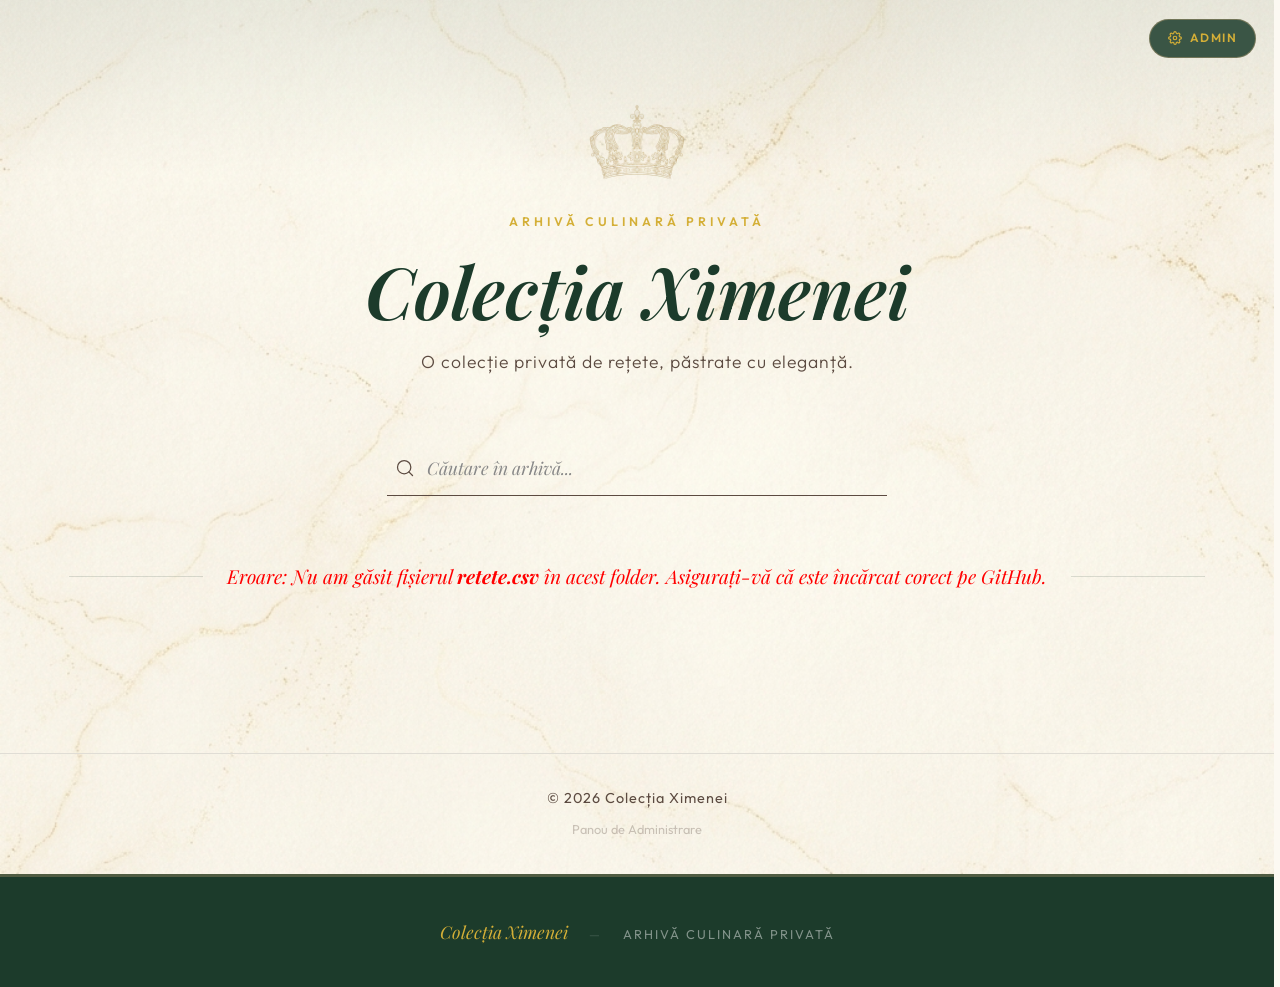
==== index.html @ 9524b045 "Site de rețete cu admin care salvează direct în GitHub Co-Authored-By: Claude Opus 5.5 <noreply@anth" ====
<!DOCTYPE html>
<html lang="ro">
<head>
    <meta charset="UTF-8">
    <meta name="viewport" content="width=device-width, initial-scale=1.0">
    <title>Colecția Ximenei</title>
    <meta name="description" content="Colecția privată de rețete.">
    
    <!-- Old Money Fonts: Playfair Display for regal headings, Outfit for clean text -->
    <link rel="preconnect" href="https://fonts.googleapis.com">
    <link rel="preconnect" href="https://fonts.gstatic.com" crossorigin>
    <link href="https://fonts.googleapis.com/css2?family=Outfit:wght@300;400;500;600&family=Playfair+Display:ital,wght@0,400;0,600;0,700;1,400;1,600&display=swap" rel="stylesheet">
    
    <script src="https://cdnjs.cloudflare.com/ajax/libs/PapaParse/5.4.1/papaparse.min.js"></script>
<link rel="stylesheet" href="style.css">
    <style>
        .admin-fab {
            position: fixed;
            top: 1.2rem;
            right: 1.5rem;
            z-index: 999;
            background: rgba(28, 59, 43, 0.85);
            color: var(--gold, #C7A977);
            border: 1px solid rgba(199,169,119,0.4);
            border-radius: 50px;
            padding: 0.5rem 1.1rem;
            font-family: 'Outfit', sans-serif;
            font-size: 0.75rem;
            font-weight: 600;
            letter-spacing: 1.5px;
            text-transform: uppercase;
            text-decoration: none;
            backdrop-filter: blur(8px);
            transition: 0.25s;
            display: flex;
            align-items: center;
            gap: 0.5rem;
        }
        .admin-fab:hover {
            background: rgba(28, 59, 43, 1);
            border-color: var(--gold, #C7A977);
            color: #E8C98A;
            transform: translateY(-1px);
            box-shadow: 0 6px 20px rgba(0,0,0,0.2);
        }
    </style>
</head>
<body>

    <!-- Floating Admin Button -->
    <a href="admin.html" class="admin-fab" title="Panou de administrare">
        <svg xmlns="http://www.w3.org/2000/svg" width="14" height="14" viewBox="0 0 24 24" fill="none" stroke="currentColor" stroke-width="2" stroke-linecap="round" stroke-linejoin="round"><circle cx="12" cy="12" r="3"></circle><path d="M19.4 15a1.65 1.65 0 0 0 .33 1.82l.06.06a2 2 0 0 1-2.83 2.83l-.06-.06a1.65 1.65 0 0 0-1.82-.33 1.65 1.65 0 0 0-1 1.51V21a2 2 0 0 1-4 0v-.09A1.65 1.65 0 0 0 9 19.4a1.65 1.65 0 0 0-1.82.33l-.06.06a2 2 0 0 1-2.83-2.83l.06-.06A1.65 1.65 0 0 0 4.68 15a1.65 1.65 0 0 0-1.51-1H3a2 2 0 0 1 0-4h.09A1.65 1.65 0 0 0 4.6 9a1.65 1.65 0 0 0-.33-1.82l-.06-.06a2 2 0 0 1 2.83-2.83l.06.06A1.65 1.65 0 0 0 9 4.68a1.65 1.65 0 0 0 1-1.51V3a2 2 0 0 1 4 0v.09a1.65 1.65 0 0 0 1 1.51 1.65 1.65 0 0 0 1.82-.33l.06-.06a2 2 0 0 1 2.83 2.83l-.06.06A1.65 1.65 0 0 0 19.4 9a1.65 1.65 0 0 0 1.51 1H21a2 2 0 0 1 0 4h-.09a1.65 1.65 0 0 0-1.51 1z"></path></svg>
        Admin
    </a>

    <header class="hero">
        <div class="hero-content">
            <img src="imagini/crown.jpg" alt="Coroană" class="hero-crown">
            <div class="subtitle">ARHIVĂ CULINARĂ PRIVATĂ</div>
            <h1>Colecția Ximenei</h1>
            <p>O colecție privată de rețete, păstrate cu eleganță.</p>
        </div>
    </header>

    <div class="search-wrapper">
        <div class="search-container">
            <svg class="search-icon" xmlns="http://www.w3.org/2000/svg" width="20" height="20" viewBox="0 0 24 24" fill="none" stroke="currentColor" stroke-width="1.5" stroke-linecap="round" stroke-linejoin="round"><circle cx="11" cy="11" r="8"></circle><line x1="21" y1="21" x2="16.65" y2="16.65"></line></svg>
            <input type="text" id="searchInput" placeholder="Căutare în arhivă...">
        </div>
    </div>

    <main>
        <div class="stats-container">
            <div class="stats-line"></div>
            <div class="stats" id="stats">Încărcare arhivă...</div>
            <div class="stats-line"></div>
        </div>
        
        <div class="recipe-grid" id="recipeGrid">
            <!-- Recipe cards will be injected here -->
        </div>
    </main>

    <footer style="text-align: center; padding: 2rem; border-top: 1px solid #E0DDD5; margin-top: 2rem;">
        <p style="color: var(--text-secondary); font-size: 0.9rem; letter-spacing: 1px;">&copy; 2026 Colecția Ximenei</p>
        <a href="admin.html" style="color: var(--text-secondary); opacity: 0.3; text-decoration: none; font-size: 0.8rem; margin-top: 0.5rem; display: inline-block;">Panou de Administrare</a>
    </footer>

    <!-- Modal -->
    <div class="modal-overlay" id="recipeModal">
        <div class="modal-content">
            <button class="close-modal" id="closeModal" aria-label="Închide">
                <svg xmlns="http://www.w3.org/2000/svg" width="24" height="24" viewBox="0 0 24 24" fill="none" stroke="currentColor" stroke-width="1.5" stroke-linecap="round" stroke-linejoin="round"><line x1="18" y1="6" x2="6" y2="18"></line><line x1="6" y1="6" x2="18" y2="18"></line></svg>
            </button>
            <div class="modal-header">
                <span class="source-badge" id="modalSource" style="display: none;">Sursa</span>
                <h2 id="modalTitle">Nume Rețetă</h2>
            </div>
            <div class="modal-layout">
                <div class="modal-image-col">
                    <img id="modalImage" src="" alt="Imagine Rețetă">
                    <div class="carousel-controls" id="carouselControls" style="display: none;">
                        <button id="prevImage">&lt;</button>
                        <span id="imageIndicator">1 / 1</span>
                        <button id="nextImage">&gt;</button>
                    </div>
                </div>
                <div class="modal-ingredients" id="modalIngredients">
                    <!-- Ingredients go here -->
                </div>
                <div class="modal-prep" id="modalPreparation">
                    <!-- Preparation goes here -->
                </div>
            </div>
        </div>
    </div>

    <!-- Lightbox for Image Zoom -->
    <div class="lightbox-overlay" id="lightboxOverlay">
        <button class="close-lightbox" id="closeLightbox" aria-label="Închide">
            <svg xmlns="http://www.w3.org/2000/svg" width="32" height="32" viewBox="0 0 24 24" fill="none" stroke="currentColor" stroke-width="1.5" stroke-linecap="round" stroke-linejoin="round"><line x1="18" y1="6" x2="6" y2="18"></line><line x1="6" y1="6" x2="18" y2="18"></line></svg>
        </button>
        <img src="" alt="Imagine Mare" id="lightboxImage">
    </div>

    <script src="app.js"></script>

    <footer style="
        background: var(--dark-green, #1C3B2B);
        color: rgba(255,255,255,0.45);
        text-align: center;
        padding: 2.5rem 2rem;
        font-size: 0.8rem;
        letter-spacing: 2px;
        text-transform: uppercase;
        font-family: 'Outfit', sans-serif;
        border-top: 3px solid rgba(199,169,119,0.3);
    ">
        <span style="color: var(--gold, #C7A977); font-family: 'Playfair Display', serif; font-style: italic; font-size: 1.1rem; letter-spacing: 0; text-transform: none;">Colecția Ximenei</span>
        <span style="margin: 0 1rem; opacity: 0.3;">—</span>
        Arhivă culinară privată
    </footer>
</body>
</html>
---- style.css ----
:root {
    --bg-color: #FCF9F2; /* Crem luminos, foarte pur și elegant */
    --text-primary: #2C1E16; /* Maron Închis / Dark Brown */
    --text-secondary: #5C4B41; /* Maron secundar */
    --gold: #D4AF37; /* Auriu rafinat */
    --dark-green: #1C3B2B; /* Verde închis elegant */
    --card-bg: #FFFFFF;
    --border-radius: 2px;
    --transition: all 0.5s ease;
}

* {
    margin: 0;
    padding: 0;
    box-sizing: border-box;
}

html {
    scrollbar-gutter: stable;
    overflow-y: scroll;
}

html.no-scroll {
    overflow: hidden;
}

body {
    font-family: 'Outfit', sans-serif;
    background-color: var(--bg-color);
    background-image: url('imagini/bg.jpg');
    background-size: cover;
    background-attachment: fixed;
    background-position: center;
    color: var(--text-primary);
    line-height: 1.7;
    -webkit-font-smoothing: antialiased;
}

h1, h2, h3, h4, h5, h6, .subtitle {
    font-family: 'Playfair Display', serif;
}

/* Hero Section */
.hero {
    padding: 6rem 2rem 4rem;
    text-align: center;
    position: relative;
    background-image: linear-gradient(to bottom, rgba(28, 59, 43, 0.08) 0%, transparent 40%);
}

.hero-content {
    max-width: 800px;
    margin: 0 auto;
}

.subtitle {
    font-size: 0.78rem;
    letter-spacing: 4px;
    color: var(--gold);
    text-transform: uppercase;
    margin-bottom: 1.2rem;
    font-weight: 600;
    font-family: 'Outfit', sans-serif;
}

.hero-crown {
    width: 140px;
    height: auto;
    margin-bottom: 0.8rem;
    opacity: 0.92;
    mix-blend-mode: multiply;
    animation: crownFloat 4s ease-in-out infinite;
}

@keyframes crownFloat {
    0%, 100% { transform: translateY(0); }
    50% { transform: translateY(-5px); }
}

.hero h1 {
    font-size: 4.5rem;
    font-weight: 600;
    color: var(--dark-green);
    margin-bottom: 1rem;
    line-height: 1.1;
    font-style: italic;
}

.hero p {
    font-size: 1.1rem;
    color: var(--text-secondary);
    font-weight: 300;
    letter-spacing: 1px;
}

/* Search Bar - Understated & Elegant */
.search-wrapper {
    padding: 0 2rem;
    margin-bottom: 4rem;
    display: flex;
    justify-content: center;
}

.search-container {
    position: relative;
    width: 100%;
    max-width: 500px;
    border-bottom: 1px solid var(--text-secondary);
}

#searchInput {
    width: 100%;
    padding: 1rem 1rem 1rem 2.5rem;
    font-size: 1.1rem;
    border: none;
    background: transparent;
    transition: var(--transition);
    font-family: 'Playfair Display', serif;
    font-style: italic;
    outline: none;
    color: var(--text-primary);
}

#searchInput::placeholder {
    color: #888;
}

#searchInput:focus {
    border-bottom-color: var(--dark-green);
}

.search-container:focus-within {
    border-bottom-color: var(--dark-green);
}

.search-container:focus-within .search-icon {
    color: var(--dark-green);
}

.search-icon {
    position: absolute;
    left: 0.5rem;
    top: 50%;
    transform: translateY(-50%);
    color: var(--text-secondary);
}

/* Main Content */
main {
    max-width: 1200px;
    margin: 0 auto;
    padding: 0 2rem 5rem;
}

.stats-container {
    display: flex;
    align-items: center;
    justify-content: center;
    margin-bottom: 3rem;
}

.stats-line {
    height: 1px;
    background: var(--dark-green);
    opacity: 0.15;
    flex-grow: 1;
}

.stats {
    padding: 0 1.5rem;
    color: var(--dark-green);
    font-family: 'Playfair Display', serif;
    font-style: italic;
    font-size: 1.2rem;
}

/* Recipe Grid */
.recipe-grid {
    display: grid;
    grid-template-columns: repeat(auto-fill, minmax(320px, 1fr));
    gap: 3rem;
}

/* Classic Cards */
.recipe-card {
    background: #FDFCF9;
    padding: 10px;
    border: 1px solid #E0DDD5;
    border-radius: 2px;
    transition: var(--transition);
    display: flex;
    flex-direction: column;
    position: relative;
    cursor: pointer;
    box-shadow: 0 4px 20px rgba(0,0,0,0.03);
}

.recipe-card::after {
    content: '';
    position: absolute;
    top: 4px; left: 4px; right: 4px; bottom: 4px;
    border: 1px solid rgba(212, 175, 55, 0.3);
    pointer-events: none;
    z-index: 10;
    transition: var(--transition);
}

.recipe-card:hover {
    transform: translateY(-5px);
    box-shadow: 0 15px 35px rgba(0, 0, 0, 0.08);
    border-color: var(--gold);
}

.recipe-card:hover::after {
    border-color: var(--gold);
}

.recipe-img {
    width: 100%;
    aspect-ratio: 1 / 1;
    object-fit: cover;
    transition: filter 0.5s ease;
}

.recipe-card:hover .recipe-img {
    filter: brightness(1.05);
}

.recipe-content {
    padding: 2rem 1.5rem 1rem;
    display: flex;
    flex-direction: column;
    flex-grow: 1;
    background: #FDFCF9;
    text-align: center;
    position: relative;
    z-index: 2;
}

.recipe-title {
    font-size: 1.8rem;
    font-weight: 600;
    margin-bottom: 1rem;
    color: var(--dark-green);
    line-height: 1.2;
}

.recipe-source {
    display: inline-block;
    color: var(--text-secondary);
    font-size: 0.75rem;
    font-weight: 700;
    text-transform: uppercase;
    letter-spacing: 2px;
    margin-bottom: 1rem;
}

.recipe-excerpt {
    color: var(--text-secondary);
    font-size: 0.95rem;
    margin-bottom: 2rem;
    flex-grow: 1;
    display: -webkit-box;
    -webkit-line-clamp: 3;
    -webkit-box-orient: vertical;
    overflow: hidden;
    font-weight: 300;
}

.view-btn {
    background: transparent;
    color: var(--dark-green);
    border: none;
    border-top: 1px solid #E0DDD5;
    padding: 1.2rem;
    font-weight: 600;
    font-size: 0.8rem;
    letter-spacing: 2px;
    text-transform: uppercase;
    cursor: pointer;
    transition: var(--transition);
    font-family: 'Outfit', sans-serif;
    text-align: center;
    width: 100%;
    margin-top: auto;
}

.recipe-card:hover .view-btn {
    color: var(--gold);
    border-top-color: var(--gold);
}

/* Modal - Classic Letter Style */
.modal-overlay {
    position: fixed;
    top: 0;
    left: 0;
    width: 100%;
    height: 100%;
    background: rgba(27, 42, 36, 0.8);
    display: flex;
    justify-content: center;
    align-items: center;
    z-index: 1000;
    opacity: 0;
    visibility: hidden;
    transition: var(--transition);
    padding: 0.75rem;
}

.modal-overlay.active {
    opacity: 1;
    visibility: visible;
}

.modal-content {
    background: #FDFCF9;
    padding: 10px;
    width: 98vw;
    max-width: 1800px;
    height: 95vh;
    border-radius: 2px;
    box-shadow: 0 25px 50px rgba(0, 0, 0, 0.3);
    display: flex;
    flex-direction: column;
    transform: translateY(20px);
    transition: var(--transition);
    position: relative;
    border: 1px solid #E0DDD5;
}

.modal-content::after {
    content: '';
    position: absolute;
    top: 4px; left: 4px; right: 4px; bottom: 4px;
    border: 1px solid rgba(212, 175, 55, 0.3);
    pointer-events: none;
    z-index: 10;
    transition: var(--transition);
}

.modal-layout {
    display: flex;
    width: 100%;
    gap: 3rem;
    padding: 0 4rem 4rem;
    overflow-y: auto;
    flex-grow: 1;
}

.modal-image-col {
    flex: 1;
    background: transparent;
    position: relative;
    display: flex;
    justify-content: center;
    align-items: flex-start;
    border-right: 1px solid #E0DDD5;
    padding-right: 3rem;
}

.modal-image-col img {
    width: 100%;
    height: auto;
    aspect-ratio: 1 / 1;
    object-fit: cover;
    box-shadow: 0 10px 30px rgba(0,0,0,0.1);
    cursor: zoom-in;
}

.carousel-controls {
    position: absolute;
    bottom: 1rem;
    display: flex;
    align-items: center;
    gap: 1.5rem;
    background: rgba(253, 252, 249, 0.9);
    padding: 0.8rem 1.5rem;
    border-radius: 50px;
    color: var(--dark-green);
    font-weight: 600;
    box-shadow: 0 5px 15px rgba(0,0,0,0.1);
    border: 1px solid #E0DDD5;
}

.carousel-controls button {
    background: transparent;
    border: none;
    color: var(--dark-green);
    font-size: 1.5rem;
    cursor: pointer;
    transition: color 0.3s, transform 0.2s;
}

.carousel-controls button:hover {
    color: var(--gold);
    transform: scale(1.1);
}



.modal-overlay.active .modal-content {
    transform: translateY(0);
}

.close-modal {
    position: absolute;
    top: 1.5rem;
    right: 1.5rem;
    background: transparent;
    border: none;
    color: var(--text-primary);
    cursor: pointer;
    transition: var(--transition);
    z-index: 10;
}

.close-modal:hover {
    color: var(--gold);
    transform: rotate(90deg);
}

.modal-header {
    padding: 3.5rem 4rem 2rem;
    text-align: center;
    border-bottom: 1px solid #E0DDD5;
    margin-bottom: 3rem;
}

.source-badge {
    display: block;
    color: var(--gold);
    font-size: 0.8rem;
    text-transform: uppercase;
    letter-spacing: 3px;
    margin-bottom: 1rem;
    font-weight: 700;
    font-family: 'Outfit', sans-serif;
}

.modal-header h2 {
    font-size: 2.8rem;
    color: var(--dark-green);
    line-height: 1.2;
    font-style: italic;
}


.modal-ingredients {
    flex: 1;
    font-size: 1.05rem;
    line-height: 1.8;
    color: var(--text-primary);
    white-space: pre-wrap;
    font-weight: 300;
    border-right: 1px solid #E0DDD5;
    padding-right: 3rem;
}

.modal-prep {
    flex: 1;
    font-size: 1.05rem;
    line-height: 1.8;
    color: var(--text-primary);
    white-space: pre-wrap;
    font-weight: 300;
}

.recipe-section-title {
    font-family: 'Playfair Display', serif;
    font-size: 1.5rem;
    color: var(--dark-green);
    margin-top: 2rem;
    margin-bottom: 0.5rem;
    font-style: italic;
    font-weight: 600;
}

.recipe-section-title:first-child {
    margin-top: 0;
}

@media (max-width: 900px) {
    .modal-layout {
        flex-direction: column;
        padding: 0 2rem 2rem;
    }
    .modal-header {
        padding: 2.5rem 2rem 1.5rem;
        margin-bottom: 2rem;
    }
    .modal-ingredients,
    .modal-image-col {
        border-right: none;
        border-bottom: 1px solid #E0DDD5;
        padding-right: 0;
        padding-bottom: 2rem;
    }
}

/* Custom Scrollbar */
::-webkit-scrollbar {
    width: 6px;
}
::-webkit-scrollbar-track {
    background: #FDFCF9; 
}
::-webkit-scrollbar-thumb {
    background: #D1CEC4; 
}
::-webkit-scrollbar-thumb:hover {
    background: var(--gold); 
}

/* Responsive */
@media (max-width: 768px) {
    .hero h1 {
        font-size: 3rem;
    }
    .modal-header {
        padding: 2.5rem 1.5rem 1.5rem;
    }
    .modal-header h2 {
        font-size: 2.2rem;
    }
    .modal-body {
        padding: 1.5rem 1.5rem 3rem;
    }
}

/* Lightbox */
.lightbox-overlay {
    position: fixed;
    top: 0; left: 0; width: 100%; height: 100%;
    background: rgba(0, 0, 0, 0.9);
    z-index: 2000;
    display: flex;
    justify-content: center;
    align-items: center;
    opacity: 0;
    visibility: hidden;
    transition: var(--transition);
}
.lightbox-overlay.active {
    opacity: 1;
    visibility: visible;
}
.lightbox-overlay img {
    max-width: 90vw;
    max-height: 90vh;
    object-fit: contain;
    border-radius: 4px;
    box-shadow: 0 10px 40px rgba(0,0,0,0.3);
}
.close-lightbox {
    position: absolute;
    top: 2rem;
    right: 2rem;
    background: transparent;
    border: none;
    color: white;
    cursor: pointer;
    z-index: 2010;
    transition: var(--transition);
}
.close-lightbox:hover {
    color: var(--gold);
    transform: rotate(90deg);
}
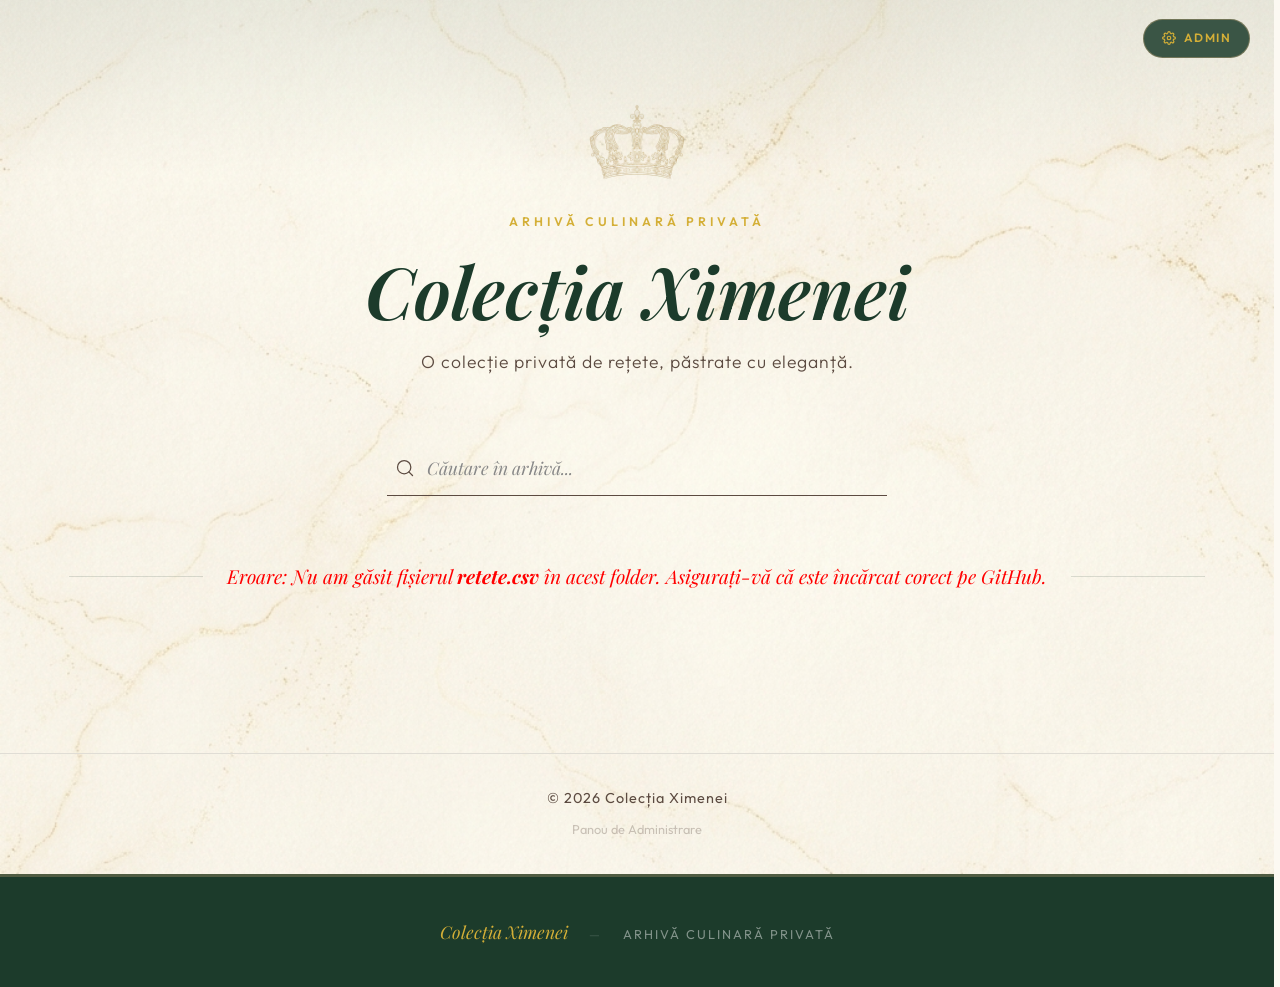
==== commit ec09d13a: "Butonul Admin rămâne sus, nu mai urmărește scroll-ul Co-Authored-By: Claude Opus 5.5 <noreply@anthro" ====
--- a/index.html
+++ b/index.html
@@ -12,10 +12,10 @@
     <link href="https://fonts.googleapis.com/css2?family=Outfit:wght@300;400;500;600&family=Playfair+Display:ital,wght@0,400;0,600;0,700;1,400;1,600&display=swap" rel="stylesheet">
     
     <script src="https://cdnjs.cloudflare.com/ajax/libs/PapaParse/5.4.1/papaparse.min.js"></script>
-<link rel="stylesheet" href="style.css">
+<link rel="stylesheet" href="style.css?v=2">
     <style>
         .admin-fab {
-            position: fixed;
+            position: absolute;
             top: 1.2rem;
             right: 1.5rem;
             z-index: 999;
@@ -123,7 +123,7 @@
         <img src="" alt="Imagine Mare" id="lightboxImage">
     </div>
 
-    <script src="app.js"></script>
+    <script src="app.js?v=2"></script>
 
     <footer style="
         background: var(--dark-green, #1C3B2B);
--- a/style.css
+++ b/style.css
@@ -267,28 +267,6 @@
     font-weight: 300;
 }
 
-.view-btn {
-    background: transparent;
-    color: var(--dark-green);
-    border: none;
-    border-top: 1px solid #E0DDD5;
-    padding: 1.2rem;
-    font-weight: 600;
-    font-size: 0.8rem;
-    letter-spacing: 2px;
-    text-transform: uppercase;
-    cursor: pointer;
-    transition: var(--transition);
-    font-family: 'Outfit', sans-serif;
-    text-align: center;
-    width: 100%;
-    margin-top: auto;
-}
-
-.recipe-card:hover .view-btn {
-    color: var(--gold);
-    border-top-color: var(--gold);
-}
 
 /* Modal - Classic Letter Style */
 .modal-overlay {
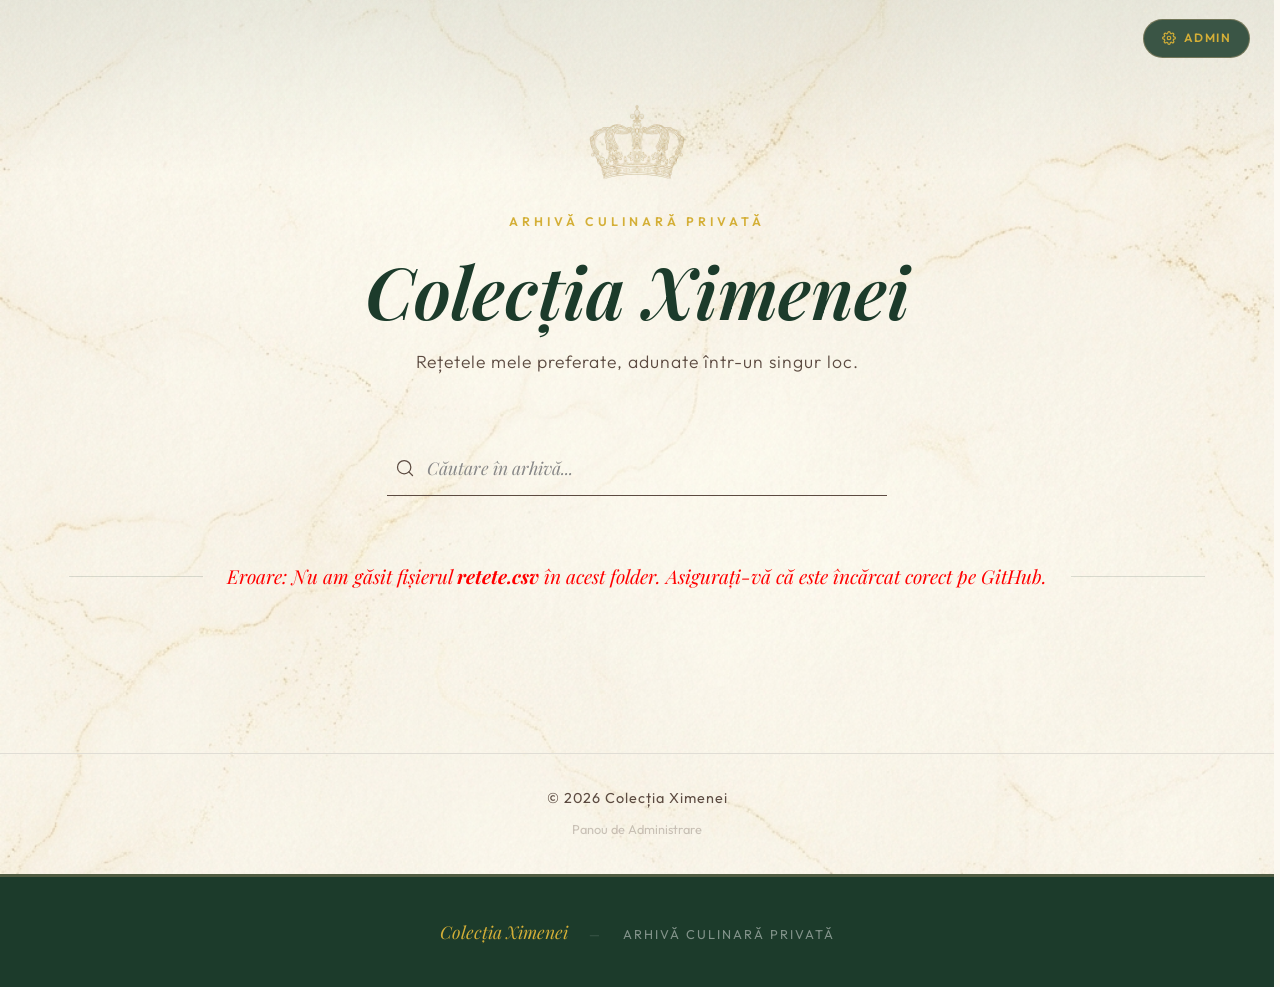
==== commit 9c43441e: "Text nou sub titlu Co-Authored-By: Claude Opus 5.5 <noreply@anthropic.com>" ====
--- a/index.html
+++ b/index.html
@@ -58,7 +58,7 @@
             <img src="imagini/crown.jpg" alt="Coroană" class="hero-crown">
             <div class="subtitle">ARHIVĂ CULINARĂ PRIVATĂ</div>
             <h1>Colecția Ximenei</h1>
-            <p>O colecție privată de rețete, păstrate cu eleganță.</p>
+            <p>Rețetele mele preferate, adunate într-un singur loc.</p>
         </div>
     </header>
 
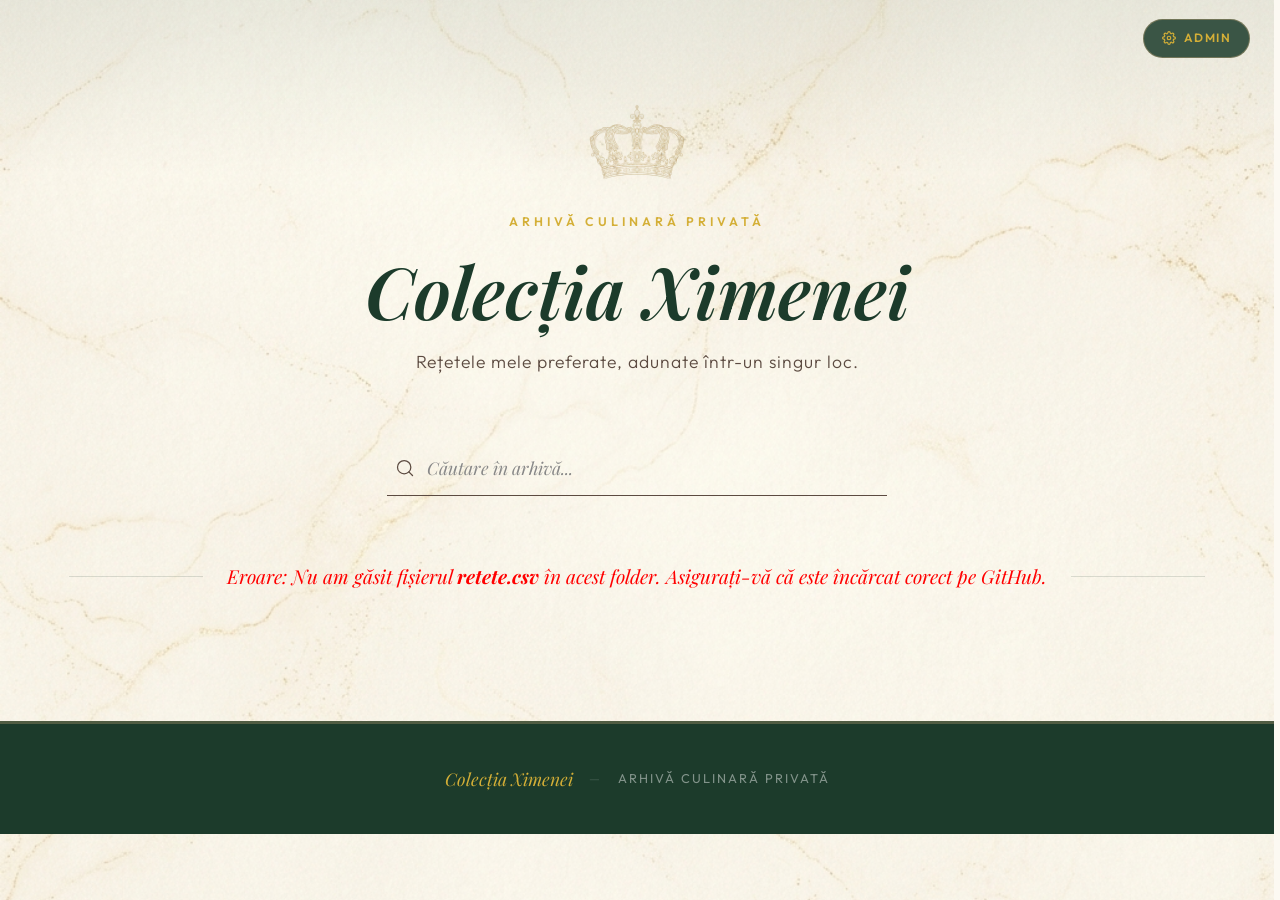
==== commit 76c73788: "Fix responsive footer on mobile" ====
--- a/index.html
+++ b/index.html
@@ -12,7 +12,7 @@
     <link href="https://fonts.googleapis.com/css2?family=Outfit:wght@300;400;500;600&family=Playfair+Display:ital,wght@0,400;0,600;0,700;1,400;1,600&display=swap" rel="stylesheet">
     
     <script src="https://cdnjs.cloudflare.com/ajax/libs/PapaParse/5.4.1/papaparse.min.js"></script>
-<link rel="stylesheet" href="style.css?v=2">
+<link rel="stylesheet" href="style.css?v=3">
     <style>
         .admin-fab {
             position: absolute;
@@ -81,35 +81,48 @@
         </div>
     </main>
 
-    <footer style="text-align: center; padding: 2rem; border-top: 1px solid #E0DDD5; margin-top: 2rem;">
-        <p style="color: var(--text-secondary); font-size: 0.9rem; letter-spacing: 1px;">&copy; 2026 Colecția Ximenei</p>
-        <a href="admin.html" style="color: var(--text-secondary); opacity: 0.3; text-decoration: none; font-size: 0.8rem; margin-top: 0.5rem; display: inline-block;">Panou de Administrare</a>
-    </footer>
 
     <!-- Modal -->
     <div class="modal-overlay" id="recipeModal">
-        <div class="modal-content">
+        <div class="modal-content" role="dialog" aria-modal="true" aria-labelledby="modalTitle">
             <button class="close-modal" id="closeModal" aria-label="Închide">
-                <svg xmlns="http://www.w3.org/2000/svg" width="24" height="24" viewBox="0 0 24 24" fill="none" stroke="currentColor" stroke-width="1.5" stroke-linecap="round" stroke-linejoin="round"><line x1="18" y1="6" x2="6" y2="18"></line><line x1="6" y1="6" x2="18" y2="18"></line></svg>
+                <svg xmlns="http://www.w3.org/2000/svg" width="18" height="18" viewBox="0 0 24 24" fill="none" stroke="currentColor" stroke-width="1.8" stroke-linecap="round" stroke-linejoin="round"><line x1="18" y1="6" x2="6" y2="18"></line><line x1="6" y1="6" x2="18" y2="18"></line></svg>
             </button>
-            <div class="modal-header">
-                <span class="source-badge" id="modalSource" style="display: none;">Sursa</span>
-                <h2 id="modalTitle">Nume Rețetă</h2>
-            </div>
-            <div class="modal-layout">
-                <div class="modal-image-col">
-                    <img id="modalImage" src="" alt="Imagine Rețetă">
-                    <div class="carousel-controls" id="carouselControls" style="display: none;">
-                        <button id="prevImage">&lt;</button>
-                        <span id="imageIndicator">1 / 1</span>
-                        <button id="nextImage">&gt;</button>
+            <div class="modal-scroll" id="modalScroll">
+                <div class="modal-inner">
+                    <div class="modal-hero" id="modalHero">
+                        <div class="modal-image-col">
+                            <img id="modalImage" src="" alt="Imagine Rețetă">
+                            <div class="carousel-controls" id="carouselControls" style="display: none;">
+                                <button id="prevImage" aria-label="Poza anterioară">&lt;</button>
+                                <span id="imageIndicator">1 / 1</span>
+                                <button id="nextImage" aria-label="Poza următoare">&gt;</button>
+                            </div>
+                        </div>
+                        <div class="modal-heading">
+                            <span class="modal-rule"></span>
+                            <h2 id="modalTitle">Nume Rețetă</h2>
+                            <div class="modal-chips" id="modalChips"></div>
+                            <p class="modal-hint" id="modalHint">Bifează ingredientele și pașii pe măsură ce gătești, ca să nu pierzi șirul.</p>
+                        </div>
                     </div>
-                </div>
-                <div class="modal-ingredients" id="modalIngredients">
-                    <!-- Ingredients go here -->
-                </div>
-                <div class="modal-prep" id="modalPreparation">
-                    <!-- Preparation goes here -->
+                    <div class="modal-body-grid" id="modalBody">
+                        <section class="modal-ingredients" id="ingredientsSection">
+                            <div class="section-head">
+                                <h3>Ingrediente</h3>
+                                <span class="section-count" id="ingCount"></span>
+                            </div>
+                            <div id="modalIngredients"></div>
+                        </section>
+                        <section class="modal-prep">
+                            <div class="section-head">
+                                <h3>Mod de preparare</h3>
+                                <span class="section-count" id="stepCount"></span>
+                            </div>
+                            <ol class="step-list" id="modalPreparation"></ol>
+                            <div class="modal-notes" id="modalNotes"></div>
+                        </section>
+                    </div>
                 </div>
             </div>
         </div>
@@ -123,22 +136,12 @@
         <img src="" alt="Imagine Mare" id="lightboxImage">
     </div>
 
-    <script src="app.js?v=2"></script>
+    <script src="app.js?v=3"></script>
 
-    <footer style="
-        background: var(--dark-green, #1C3B2B);
-        color: rgba(255,255,255,0.45);
-        text-align: center;
-        padding: 2.5rem 2rem;
-        font-size: 0.8rem;
-        letter-spacing: 2px;
-        text-transform: uppercase;
-        font-family: 'Outfit', sans-serif;
-        border-top: 3px solid rgba(199,169,119,0.3);
-    ">
-        <span style="color: var(--gold, #C7A977); font-family: 'Playfair Display', serif; font-style: italic; font-size: 1.1rem; letter-spacing: 0; text-transform: none;">Colecția Ximenei</span>
-        <span style="margin: 0 1rem; opacity: 0.3;">—</span>
-        Arhivă culinară privată
+    <footer class="site-footer">
+        <div class="site-footer-title">Colecția Ximenei</div>
+        <div class="site-footer-separator">—</div>
+        <div class="site-footer-desc">Arhivă culinară privată</div>
     </footer>
 </body>
 </html>
--- a/style.css
+++ b/style.css
@@ -177,7 +177,8 @@
 /* Recipe Grid */
 .recipe-grid {
     display: grid;
-    grid-template-columns: repeat(auto-fill, minmax(320px, 1fr));
+    /* min(...) ca să nu iasă cardurile din ecran pe telefoanele înguste */
+    grid-template-columns: repeat(auto-fill, minmax(min(320px, 100%), 1fr));
     gap: 3rem;
 }
 
@@ -292,7 +293,7 @@
 }
 
 .modal-content {
-    background: #FDFCF9;
+    background: #FFFFFF;
     padding: 10px;
     width: 98vw;
     max-width: 1800px;
@@ -317,38 +318,339 @@
     transition: var(--transition);
 }
 
-.modal-layout {
-    display: flex;
+.modal-scroll {
+    flex-grow: 1;
+    overflow-y: auto;
+    min-height: 0;
+}
+
+.modal-inner {
+    max-width: 1240px;
+    margin: 0 auto;
+    padding: 4.5rem 4rem 5rem;
+    display: flex;
+    flex-direction: column;
+    gap: 4.5rem;
+}
+
+/* Poza + titlul */
+.modal-hero {
+    display: flex;
+    gap: 4.5rem;
+    align-items: center;
+}
+
+.modal-image-col {
+    flex: 0 0 min(520px, 45%);
+    position: relative;
+}
+
+.modal-image-col img {
+    display: block;
     width: 100%;
-    gap: 3rem;
-    padding: 0 4rem 4rem;
-    overflow-y: auto;
-    flex-grow: 1;
-}
-
-.modal-image-col {
+    aspect-ratio: 6 / 5;
+    object-fit: cover;
+    border-radius: 4px;
+    box-shadow: 0 28px 56px -28px rgba(44, 30, 22, 0.45);
+    cursor: zoom-in;
+}
+
+.modal-hero.no-image .modal-image-col {
+    display: none;
+}
+
+.modal-heading {
     flex: 1;
-    background: transparent;
-    position: relative;
-    display: flex;
+    min-width: 0;
+    display: flex;
+    flex-direction: column;
+    align-items: flex-start;
+    gap: 1.6rem;
+}
+
+.modal-hero.no-image .modal-heading {
+    align-items: center;
+    text-align: center;
+}
+
+.modal-rule {
+    width: 56px;
+    height: 2px;
+    background: var(--gold);
+}
+
+.modal-heading h2 {
+    font-size: clamp(2.4rem, 5vw, 4.75rem);
+    font-weight: 600;
+    font-style: italic;
+    line-height: 1.04;
+    color: var(--dark-green);
+    overflow-wrap: break-word;
+    max-width: 100%;
+}
+
+.modal-chips {
+    display: flex;
+    flex-wrap: wrap;
+    gap: 0.6rem;
+}
+
+.modal-chips:empty {
+    display: none;
+}
+
+.modal-chips span {
+    padding: 0.45rem 1rem;
+    border: 1px solid #E3D9C6;
+    border-radius: 999px;
+    background: #FFFFFF;
+    color: var(--dark-green);
+    font-size: 0.95rem;
+    line-height: 1.4;
+}
+
+.modal-hint {
+    max-width: 28rem;
+    color: var(--text-secondary);
+    font-size: 1rem;
+    line-height: 1.6;
+    font-weight: 300;
+}
+
+/* Ingrediente + pași */
+.modal-body-grid {
+    display: grid;
+    grid-template-columns: 400px minmax(0, 1fr);
+    gap: 4.5rem;
+    align-items: start;
+}
+
+.modal-body-grid.no-ingredients {
+    grid-template-columns: minmax(0, 1fr);
+}
+
+.section-head {
+    display: flex;
+    align-items: baseline;
+    justify-content: space-between;
+    gap: 1rem;
+    margin-bottom: 1.25rem;
+}
+
+.section-head h3 {
+    font-size: 2.1rem;
+    font-style: italic;
+    font-weight: 600;
+    line-height: 1.2;
+    color: var(--dark-green);
+}
+
+.section-count {
+    color: var(--text-secondary);
+    font-size: 0.875rem;
+    white-space: nowrap;
+}
+
+.modal-ingredients {
+    background: #FFFFFF;
+    border: 1px solid #EAE2D3;
+    border-radius: 4px;
+    padding: 2.25rem 2rem 1.75rem;
+}
+
+.ing-group + .ing-group {
+    margin-top: 1.75rem;
+}
+
+.ing-group-label {
+    padding-bottom: 0.4rem;
+    color: #8C6D1F;
+    font-size: 0.75rem;
+    font-weight: 600;
+    letter-spacing: 0.14em;
+    text-transform: uppercase;
+}
+
+.ing-list {
+    list-style: none;
+}
+
+.ing-item {
+    display: flex;
+    align-items: center;
+    gap: 0.9rem;
+    width: 100%;
+    min-height: 48px;
+    padding: 0.6rem 0;
+    background: none;
+    border: 0;
+    border-bottom: 1px solid #F0EADF;
+    text-align: left;
+    cursor: pointer;
+    font: inherit;
+    font-size: 1rem;
+    line-height: 1.45;
+    color: var(--text-primary);
+}
+
+.ing-list li:last-child .ing-item {
+    border-bottom: 0;
+}
+
+.ing-item strong {
+    font-weight: 600;
+    color: var(--dark-green);
+}
+
+.check {
+    flex-shrink: 0;
+    width: 22px;
+    height: 22px;
+    border-radius: 50%;
+    border: 1.5px solid #B9AC98;
+    background: #FFFFFF;
+    color: #FFFFFF;
+    display: flex;
+    align-items: center;
     justify-content: center;
+    transition: background 0.2s, border-color 0.2s;
+}
+
+.check svg {
+    opacity: 0;
+}
+
+.ing-item:hover .check {
+    border-color: var(--dark-green);
+}
+
+.ing-item[aria-pressed="true"] .check {
+    background: var(--dark-green);
+    border-color: var(--dark-green);
+}
+
+.ing-item[aria-pressed="true"] .check svg {
+    opacity: 1;
+}
+
+.ing-item[aria-pressed="true"] .ing-text,
+.ing-item[aria-pressed="true"] strong {
+    color: #7A6A5F;
+    text-decoration: line-through;
+}
+
+.step-list {
+    list-style: none;
+}
+
+.step {
+    display: flex;
     align-items: flex-start;
-    border-right: 1px solid #E0DDD5;
-    padding-right: 3rem;
-}
-
-.modal-image-col img {
-    width: 100%;
-    height: auto;
-    aspect-ratio: 1 / 1;
-    object-fit: cover;
-    box-shadow: 0 10px 30px rgba(0,0,0,0.1);
-    cursor: zoom-in;
+    gap: 1.5rem;
+    padding: 1.4rem 0;
+    border-bottom: 1px solid #EAE2D3;
+}
+
+.step:first-child {
+    padding-top: 0.4rem;
+}
+
+.step-num {
+    flex-shrink: 0;
+    width: 44px;
+    height: 44px;
+    padding: 0;
+    border-radius: 50%;
+    border: 1.5px solid #C9B27A;
+    background: #FFFFFF;
+    color: #8C6D1F;
+    font-family: 'Playfair Display', serif;
+    font-style: italic;
+    font-size: 1.25rem;
+    display: flex;
+    align-items: center;
+    justify-content: center;
+    cursor: pointer;
+    transition: background 0.2s, border-color 0.2s, color 0.2s;
+}
+
+.step-num svg {
+    display: none;
+    width: 16px;
+    height: 16px;
+}
+
+.step-num:hover {
+    border-color: var(--dark-green);
+}
+
+.step-num[aria-pressed="true"] {
+    background: var(--dark-green);
+    border-color: var(--dark-green);
+    color: #FFFFFF;
+}
+
+.step-num[aria-pressed="true"] .num {
+    display: none;
+}
+
+.step-num[aria-pressed="true"] svg {
+    display: block;
+}
+
+.step p {
+    padding-top: 0.55rem;
+    font-size: 1.0625rem;
+    line-height: 1.7;
+    color: var(--text-primary);
+    white-space: pre-wrap;
+}
+
+.step.done p {
+    color: #7A6A5F;
+}
+
+.modal-notes {
+    margin-top: 2.25rem;
+    padding: 1.75rem 2rem;
+    /* aceeași marmură ca pe pagina principală */
+    background: #FCF9F2 url('imagini/bg.jpg') center / cover;
+    border: 1px solid #EAE2D3;
+    border-radius: 4px;
+    display: flex;
+    flex-direction: column;
+    gap: 0.6rem;
+}
+
+.modal-notes h4 {
+    font-size: 1.4rem;
+    font-style: italic;
+    font-weight: 600;
+    color: var(--dark-green);
+}
+
+.modal-notes p {
+    font-size: 1rem;
+    line-height: 1.65;
+}
+
+.modal-notes .note-source {
+    color: var(--text-secondary);
+    font-size: 0.875rem;
+}
+
+.ing-item:focus-visible,
+.step-num:focus-visible,
+.close-modal:focus-visible {
+    outline: 2px solid #8C6D1F;
+    outline-offset: 3px;
 }
 
 .carousel-controls {
     position: absolute;
     bottom: 1rem;
+    left: 50%;
+    transform: translateX(-50%);
     display: flex;
     align-items: center;
     gap: 1.5rem;
@@ -383,96 +685,99 @@
 
 .close-modal {
     position: absolute;
-    top: 1.5rem;
-    right: 1.5rem;
-    background: transparent;
-    border: none;
-    color: var(--text-primary);
+    top: 1.25rem;
+    right: 1.25rem;
+    width: 44px;
+    height: 44px;
+    border-radius: 50%;
+    border: 1px solid #E3D9C6;
+    background: rgba(255, 255, 255, 0.94);
+    color: var(--dark-green);
+    display: flex;
+    align-items: center;
+    justify-content: center;
     cursor: pointer;
-    transition: var(--transition);
-    z-index: 10;
+    transition: transform 0.5s ease, color 0.3s ease;
+    z-index: 20;
 }
 
 .close-modal:hover {
-    color: var(--gold);
+    color: #8C6D1F;
     transform: rotate(90deg);
 }
 
-.modal-header {
-    padding: 3.5rem 4rem 2rem;
-    text-align: center;
-    border-bottom: 1px solid #E0DDD5;
-    margin-bottom: 3rem;
-}
-
-.source-badge {
-    display: block;
-    color: var(--gold);
-    font-size: 0.8rem;
-    text-transform: uppercase;
-    letter-spacing: 3px;
-    margin-bottom: 1rem;
-    font-weight: 700;
-    font-family: 'Outfit', sans-serif;
-}
-
-.modal-header h2 {
-    font-size: 2.8rem;
-    color: var(--dark-green);
-    line-height: 1.2;
-    font-style: italic;
-}
-
-
-.modal-ingredients {
-    flex: 1;
-    font-size: 1.05rem;
-    line-height: 1.8;
-    color: var(--text-primary);
-    white-space: pre-wrap;
-    font-weight: 300;
-    border-right: 1px solid #E0DDD5;
-    padding-right: 3rem;
-}
-
-.modal-prep {
-    flex: 1;
-    font-size: 1.05rem;
-    line-height: 1.8;
-    color: var(--text-primary);
-    white-space: pre-wrap;
-    font-weight: 300;
-}
-
-.recipe-section-title {
-    font-family: 'Playfair Display', serif;
-    font-size: 1.5rem;
-    color: var(--dark-green);
-    margin-top: 2rem;
-    margin-bottom: 0.5rem;
-    font-style: italic;
-    font-weight: 600;
-}
-
-.recipe-section-title:first-child {
-    margin-top: 0;
-}
-
 @media (max-width: 900px) {
-    .modal-layout {
+    .modal-inner {
+        padding: 3rem 2rem 3rem;
+        gap: 2.75rem;
+    }
+    .modal-hero {
         flex-direction: column;
-        padding: 0 2rem 2rem;
-    }
-    .modal-header {
-        padding: 2.5rem 2rem 1.5rem;
-        margin-bottom: 2rem;
-    }
-    .modal-ingredients,
+        align-items: stretch;
+        gap: 2rem;
+    }
     .modal-image-col {
-        border-right: none;
-        border-bottom: 1px solid #E0DDD5;
-        padding-right: 0;
-        padding-bottom: 2rem;
+        flex: none;
+    }
+    .modal-image-col img {
+        aspect-ratio: 4 / 3;
+    }
+    .modal-body-grid {
+        grid-template-columns: minmax(0, 1fr);
+        gap: 2.75rem;
+    }
+}
+
+/* Pe telefon rețeta ocupă tot ecranul, cu poza până la margini */
+@media (max-width: 600px) {
+    .modal-overlay {
+        padding: 0;
+    }
+    .modal-content {
+        width: 100vw;
+        height: 100dvh;
+        padding: 0;
+        border: none;
+        border-radius: 0;
+    }
+    .modal-content::after {
+        display: none;
+    }
+    .modal-inner {
+        padding: 0 1.25rem 3rem;
+        gap: 2.5rem;
+    }
+    .modal-hero.no-image {
+        padding-top: 4.5rem;
+    }
+    .modal-image-col {
+        margin: 0 -1.25rem;
+    }
+    .modal-image-col img {
+        border-radius: 0;
+        box-shadow: none;
+    }
+    .modal-heading {
+        gap: 1.1rem;
+    }
+    .modal-hint {
+        display: none;
+    }
+    .modal-ingredients {
+        padding: 1.75rem 1.25rem 1.25rem;
+    }
+    .section-head h3 {
+        font-size: 1.75rem;
+    }
+    .step {
+        gap: 1rem;
+        padding: 1.25rem 0;
+    }
+    .step p {
+        font-size: 1rem;
+    }
+    .modal-notes {
+        padding: 1.5rem 1.25rem;
     }
 }
 
@@ -494,15 +799,6 @@
 @media (max-width: 768px) {
     .hero h1 {
         font-size: 3rem;
-    }
-    .modal-header {
-        padding: 2.5rem 1.5rem 1.5rem;
-    }
-    .modal-header h2 {
-        font-size: 2.2rem;
-    }
-    .modal-body {
-        padding: 1.5rem 1.5rem 3rem;
     }
 }
 
@@ -545,3 +841,44 @@
     color: var(--gold);
     transform: rotate(90deg);
 }
+
+.site-footer {
+    background: var(--dark-green, #1C3B2B);
+    color: rgba(255,255,255,0.45);
+    text-align: center;
+    padding: 2.5rem 2rem;
+    font-size: 0.8rem;
+    letter-spacing: 2px;
+    text-transform: uppercase;
+    font-family: 'Outfit', sans-serif;
+    border-top: 3px solid rgba(199,169,119,0.3);
+    display: flex;
+    align-items: center;
+    justify-content: center;
+    flex-wrap: wrap;
+    gap: 1rem;
+}
+
+.site-footer-title {
+    color: var(--gold, #C7A977);
+    font-family: 'Playfair Display', serif;
+    font-style: italic;
+    font-size: 1.1rem;
+    letter-spacing: 0;
+    text-transform: none;
+}
+
+.site-footer-separator {
+    opacity: 0.3;
+}
+
+@media (max-width: 600px) {
+    .site-footer {
+        flex-direction: column;
+        gap: 0.5rem;
+        padding: 2rem 1rem;
+    }
+    .site-footer-separator {
+        display: none;
+    }
+}
